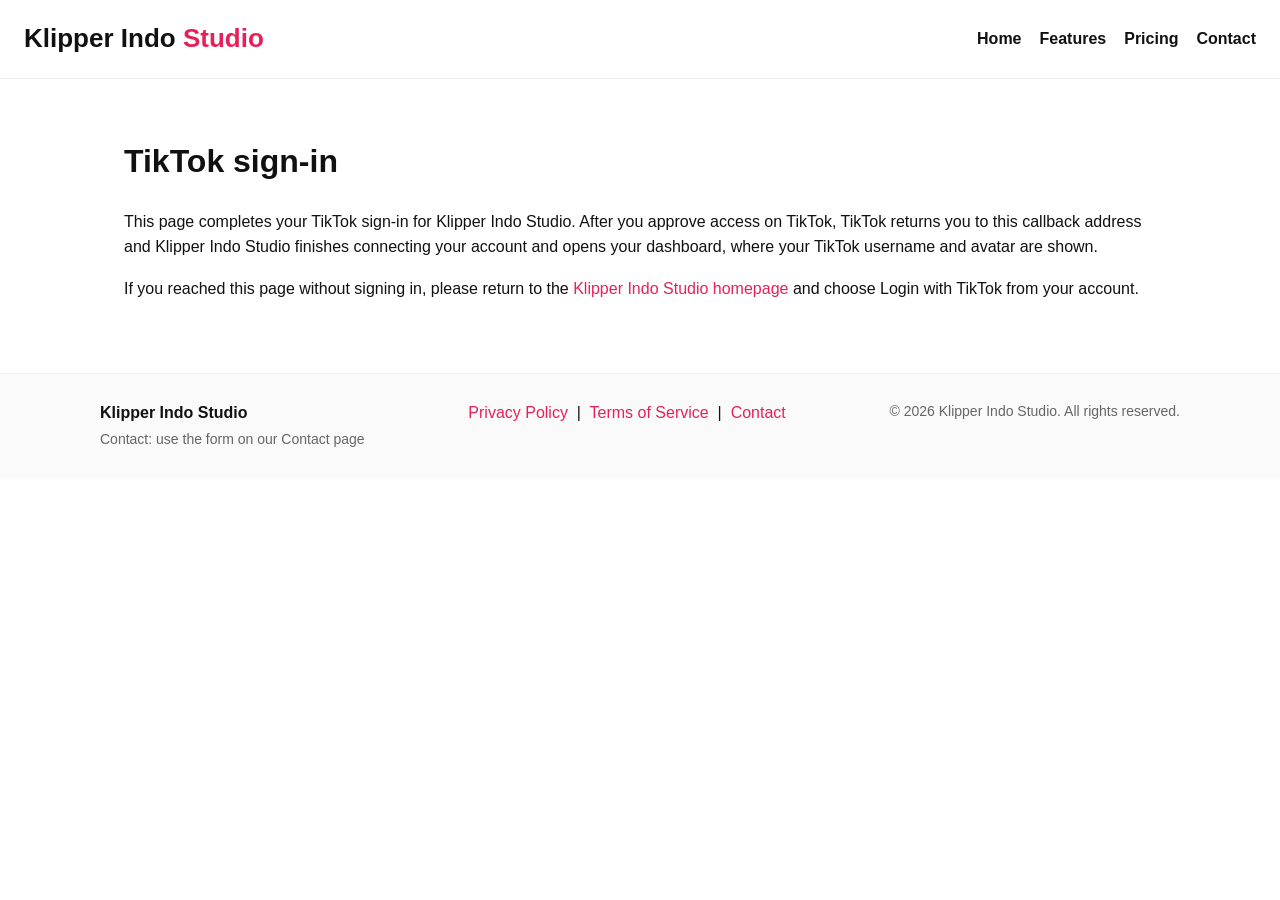
==== callback/index.html @ a04f351b "Rebuild website as full production-ready site for TikTok app review (Login Kit)" ====
<!doctype html><html lang="en"><head><meta charset="utf-8"><meta name="viewport" content="width=device-width,initial-scale=1">
<title>TikTok Sign-In Callback - Klipper Indo Studio</title><link rel="stylesheet" href="../style.css"></head><body>
<header><div class="logo">Klipper Indo <span>Studio</span></div><nav><a href="../index.html">Home</a><a href="../features.html">Features</a><a href="../pricing.html">Pricing</a><a href="../contact.html">Contact</a></nav></header>
<main><h1>TikTok sign-in</h1>
<p>This page completes your TikTok sign-in for Klipper Indo Studio. After you approve access on TikTok, TikTok returns you to this callback address and Klipper Indo Studio finishes connecting your account and opens your dashboard, where your TikTok username and avatar are shown.</p>
<p>If you reached this page without signing in, please return to the <a href="../index.html">Klipper Indo Studio homepage</a> and choose Login with TikTok from your account.</p></main>
<footer><div class="wrap"><div><strong>Klipper Indo Studio</strong><br><span class="small">Contact: use the form on our Contact page</span></div><div><a href="../Privacy.html">Privacy Policy</a> &nbsp;|&nbsp; <a href="../Terms.html">Terms of Service</a> &nbsp;|&nbsp; <a href="../contact.html">Contact</a></div><div class="small">© 2026 Klipper Indo Studio. All rights reserved.</div></div></footer></body></html>
---- style.css ----
*{box-sizing:border-box}body{margin:0;font-family:Arial,Helvetica,sans-serif;color:#111;line-height:1.6;background:#fff}a{color:#e6215a;text-decoration:none}a:hover{text-decoration:underline}
header{border-bottom:1px solid #eee;padding:18px 24px;display:flex;justify-content:space-between;align-items:center;flex-wrap:wrap;gap:12px}
.logo{font-size:26px;font-weight:800;color:#111}.logo span{color:#e6215a}
nav a{margin-left:18px;color:#111;font-weight:600}.btn{display:inline-block;background:#111;color:#fff!important;padding:12px 20px;border-radius:8px;font-weight:700}.btn.red{background:#e6215a}
main{max-width:1080px;margin:0 auto;padding:36px 24px 56px}.hero{padding:28px 0}.hero h1{font-size:42px;line-height:1.15;margin:0 0 16px}.hero p{font-size:19px;color:#444;max-width:760px}
.grid{display:grid;grid-template-columns:repeat(auto-fit,minmax(260px,1fr));gap:18px;margin:28px 0}.card{border:1px solid #e7e7e7;border-radius:12px;padding:20px}.card h3{margin-top:0}
table{width:100%;border-collapse:collapse}td,th{border:1px solid #ddd;padding:12px;text-align:left}th{background:#f7f7f7}
footer{border-top:1px solid #eee;padding:26px 24px;background:#fafafa}footer .wrap{max-width:1080px;margin:0 auto;display:flex;justify-content:space-between;flex-wrap:wrap;gap:16px}
input,textarea,select{width:100%;padding:12px;border:1px solid #ccc;border-radius:8px;margin:6px 0 16px}label{font-weight:700}
.small{color:#666;font-size:14px}
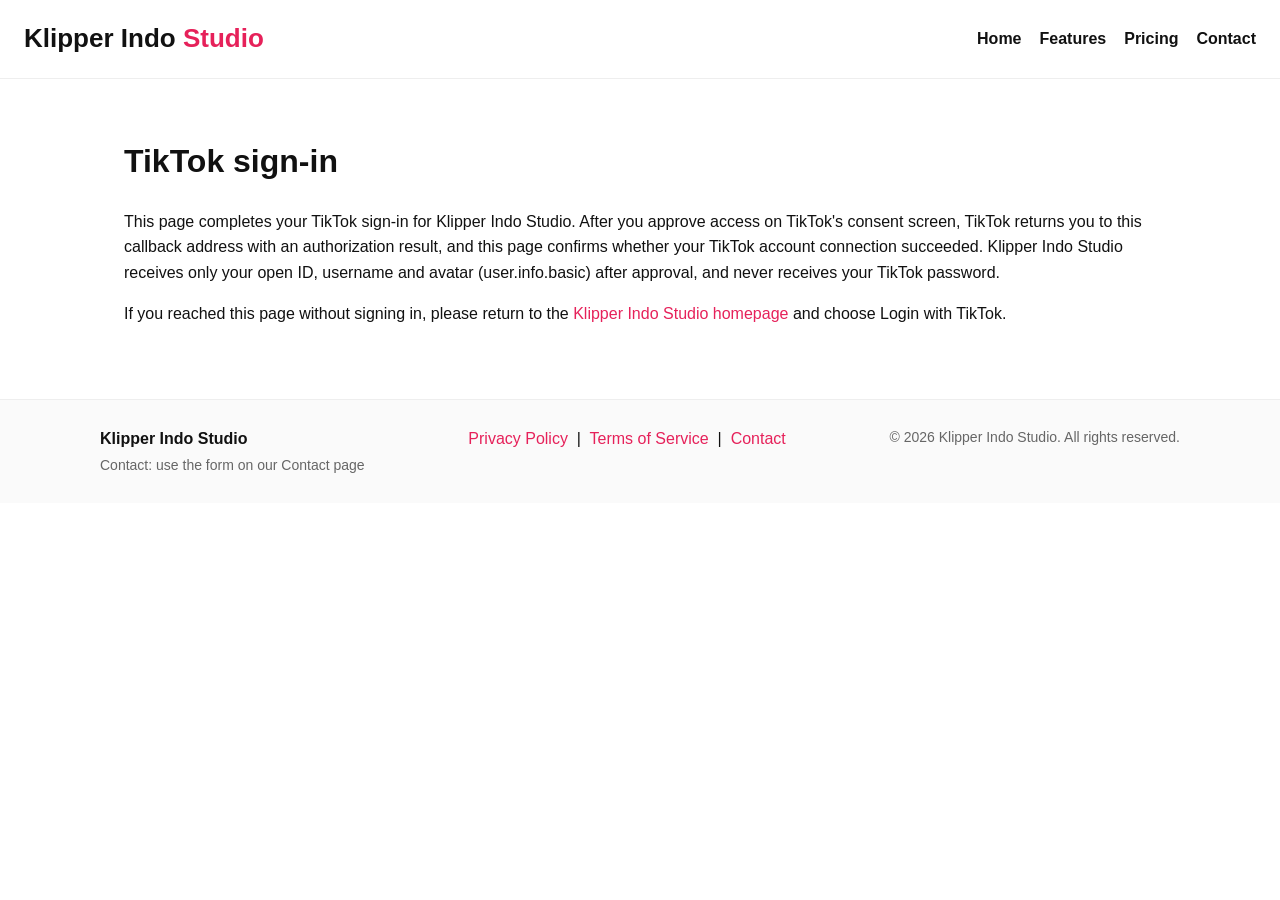
==== commit 00b37eb2: "Wire Login with TikTok to sandbox authorization; callback shows authorization result" ====
--- a/callback/index.html
+++ b/callback/index.html
@@ -2,6 +2,9 @@
 <title>TikTok Sign-In Callback - Klipper Indo Studio</title><link rel="stylesheet" href="../style.css"></head><body>
 <header><div class="logo">Klipper Indo <span>Studio</span></div><nav><a href="../index.html">Home</a><a href="../features.html">Features</a><a href="../pricing.html">Pricing</a><a href="../contact.html">Contact</a></nav></header>
 <main><h1>TikTok sign-in</h1>
-<p>This page completes your TikTok sign-in for Klipper Indo Studio. After you approve access on TikTok, TikTok returns you to this callback address and Klipper Indo Studio finishes connecting your account and opens your dashboard, where your TikTok username and avatar are shown.</p>
-<p>If you reached this page without signing in, please return to the <a href="../index.html">Klipper Indo Studio homepage</a> and choose Login with TikTok from your account.</p></main>
+<div id="cb-success" style="display:none;border:1px solid #bfe3c8;background:#f0faf2;border-radius:12px;padding:20px;margin:18px 0"><h2 style="margin-top:0">✅ TikTok authorization successful</h2><p>TikTok has confirmed your approval and returned you to Klipper Indo Studio. Your TikTok account connection is complete. Approved scope: <strong id="cb-scopes">user.info.basic</strong> (your open ID, username and avatar).</p><p><a class="btn red" href="../index.html">Continue to Klipper Indo Studio</a></p></div>
+<div id="cb-error" style="display:none;border:1px solid #f0c1c1;background:#fdf1f1;border-radius:12px;padding:20px;margin:18px 0"><h2 style="margin-top:0">Authorization was not completed</h2><p id="cb-errormsg">TikTok did not approve the sign-in request.</p><p><a href="../index.html">Return to the homepage</a> and try Login with TikTok again.</p></div>
+<p>This page completes your TikTok sign-in for Klipper Indo Studio. After you approve access on TikTok's consent screen, TikTok returns you to this callback address with an authorization result, and this page confirms whether your TikTok account connection succeeded. Klipper Indo Studio receives only your open ID, username and avatar (user.info.basic) after approval, and never receives your TikTok password.</p>
+<p>If you reached this page without signing in, please return to the <a href="../index.html">Klipper Indo Studio homepage</a> and choose Login with TikTok.</p>
+<script>(function(){var p=new URLSearchParams(location.search);var code=p.get('code');var err=p.get('error');if(code){document.getElementById('cb-success').style.display='block';var s=p.get('scopes');if(s){document.getElementById('cb-scopes').textContent=s.split(',').join(', ');}}else if(err){var d=p.get('error_description')||err;document.getElementById('cb-error').style.display='block';document.getElementById('cb-errormsg').textContent='TikTok returned: '+d;}})();</script></main>
 <footer><div class="wrap"><div><strong>Klipper Indo Studio</strong><br><span class="small">Contact: use the form on our Contact page</span></div><div><a href="../Privacy.html">Privacy Policy</a> &nbsp;|&nbsp; <a href="../Terms.html">Terms of Service</a> &nbsp;|&nbsp; <a href="../contact.html">Contact</a></div><div class="small">© 2026 Klipper Indo Studio. All rights reserved.</div></div></footer></body></html>
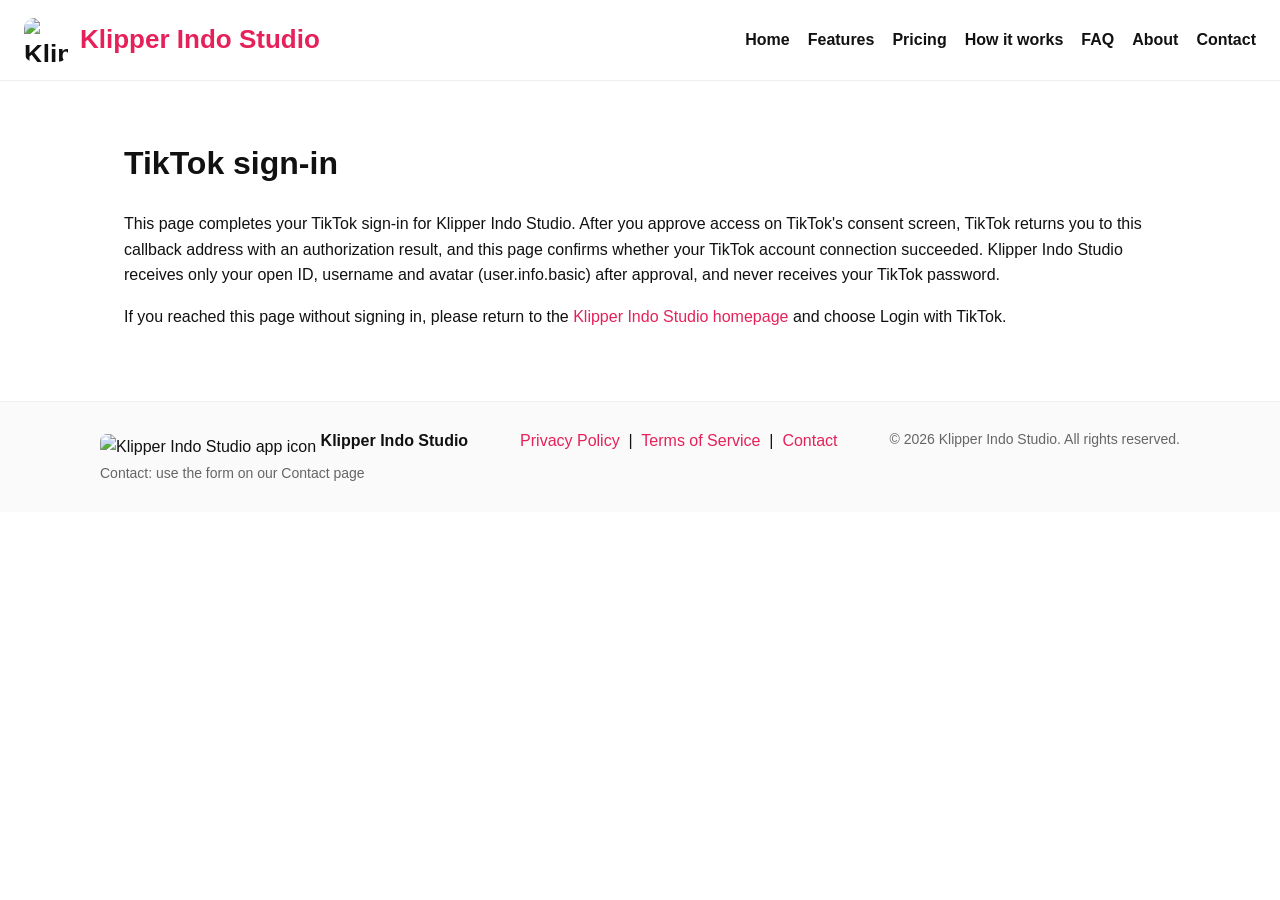
==== commit 7e7eee34: "Review round 2: display submitted app icon site-wide (header, favicon, top of Privacy/Terms) and dee" ====
--- a/callback/index.html
+++ b/callback/index.html
@@ -1,10 +1,10 @@
 <!doctype html><html lang="en"><head><meta charset="utf-8"><meta name="viewport" content="width=device-width,initial-scale=1">
-<title>TikTok Sign-In Callback - Klipper Indo Studio</title><link rel="stylesheet" href="../style.css"></head><body>
-<header><div class="logo">Klipper Indo <span>Studio</span></div><nav><a href="../index.html">Home</a><a href="../features.html">Features</a><a href="../pricing.html">Pricing</a><a href="../contact.html">Contact</a></nav></header>
+<title>TikTok Sign-In Callback - Klipper Indo Studio</title><link rel="stylesheet" href="../style.css"><link rel="icon" href="/klipper-indo-studio/favicon.ico" sizes="any"><link rel="icon" type="image/png" sizes="32x32" href="/klipper-indo-studio/favicon-32.png"><link rel="icon" type="image/png" sizes="16x16" href="/klipper-indo-studio/favicon-16.png"><link rel="apple-touch-icon" href="/klipper-indo-studio/apple-touch-icon.png"></head><body>
+<header><div class="logo brand"><img class="brand-icon" src="/klipper-indo-studio/app-icon.png" alt="Klipper Indo Studio app icon" width="44" height="44"><span class="brand-name">Klipper Indo <span>Studio</span></span></div><nav><a href="../index.html">Home</a><a href="../features.html">Features</a><a href="../pricing.html">Pricing</a><a href="../how-it-works.html">How it works</a><a href="../faq.html">FAQ</a><a href="../about.html">About</a><a href="../contact.html">Contact</a></nav></header>
 <main><h1>TikTok sign-in</h1>
 <div id="cb-success" style="display:none;border:1px solid #bfe3c8;background:#f0faf2;border-radius:12px;padding:20px;margin:18px 0"><h2 style="margin-top:0">✅ TikTok authorization successful</h2><p>TikTok has confirmed your approval and returned you to Klipper Indo Studio. Your TikTok account connection is complete. Approved scope: <strong id="cb-scopes">user.info.basic</strong> (your open ID, username and avatar).</p><p><a class="btn red" href="../index.html">Continue to Klipper Indo Studio</a></p></div>
 <div id="cb-error" style="display:none;border:1px solid #f0c1c1;background:#fdf1f1;border-radius:12px;padding:20px;margin:18px 0"><h2 style="margin-top:0">Authorization was not completed</h2><p id="cb-errormsg">TikTok did not approve the sign-in request.</p><p><a href="../index.html">Return to the homepage</a> and try Login with TikTok again.</p></div>
 <p>This page completes your TikTok sign-in for Klipper Indo Studio. After you approve access on TikTok's consent screen, TikTok returns you to this callback address with an authorization result, and this page confirms whether your TikTok account connection succeeded. Klipper Indo Studio receives only your open ID, username and avatar (user.info.basic) after approval, and never receives your TikTok password.</p>
 <p>If you reached this page without signing in, please return to the <a href="../index.html">Klipper Indo Studio homepage</a> and choose Login with TikTok.</p>
 <script>(function(){var p=new URLSearchParams(location.search);var code=p.get('code');var err=p.get('error');if(code){document.getElementById('cb-success').style.display='block';var s=p.get('scopes');if(s){document.getElementById('cb-scopes').textContent=s.split(',').join(', ');}}else if(err){var d=p.get('error_description')||err;document.getElementById('cb-error').style.display='block';document.getElementById('cb-errormsg').textContent='TikTok returned: '+d;}})();</script></main>
-<footer><div class="wrap"><div><strong>Klipper Indo Studio</strong><br><span class="small">Contact: use the form on our Contact page</span></div><div><a href="../Privacy.html">Privacy Policy</a> &nbsp;|&nbsp; <a href="../Terms.html">Terms of Service</a> &nbsp;|&nbsp; <a href="../contact.html">Contact</a></div><div class="small">© 2026 Klipper Indo Studio. All rights reserved.</div></div></footer></body></html>
+<footer><div class="wrap"><div><img class="foot-icon" src="/klipper-indo-studio/app-icon.png" alt="Klipper Indo Studio app icon" width="28" height="28"> <strong>Klipper Indo Studio</strong><br><span class="small">Contact: use the form on our Contact page</span></div><div><a href="../Privacy.html">Privacy Policy</a> &nbsp;|&nbsp; <a href="../Terms.html">Terms of Service</a> &nbsp;|&nbsp; <a href="../contact.html">Contact</a></div><div class="small">© 2026 Klipper Indo Studio. All rights reserved.</div></div></footer></body></html>
--- a/style.css
+++ b/style.css
@@ -8,3 +8,8 @@
 footer{border-top:1px solid #eee;padding:26px 24px;background:#fafafa}footer .wrap{max-width:1080px;margin:0 auto;display:flex;justify-content:space-between;flex-wrap:wrap;gap:16px}
 input,textarea,select{width:100%;padding:12px;border:1px solid #ccc;border-radius:8px;margin:6px 0 16px}label{font-weight:700}
 .small{color:#666;font-size:14px}
+.brand{display:flex;align-items:center;gap:12px}.brand-icon{border-radius:10px;display:block}
+.doc-brand{display:flex;gap:16px;align-items:center;border:1px solid #eee;border-radius:12px;padding:16px 18px;margin-bottom:26px;background:#fafafa}.doc-icon{border-radius:16px;display:block}
+.foot-icon{border-radius:7px;vertical-align:-6px}
+.faq-item{border:1px solid #e7e7e7;border-radius:12px;padding:18px 20px;margin:14px 0}.faq-item h3{margin-top:0}
+.steps{counter-reset:step}.steps li{margin:10px 0}
